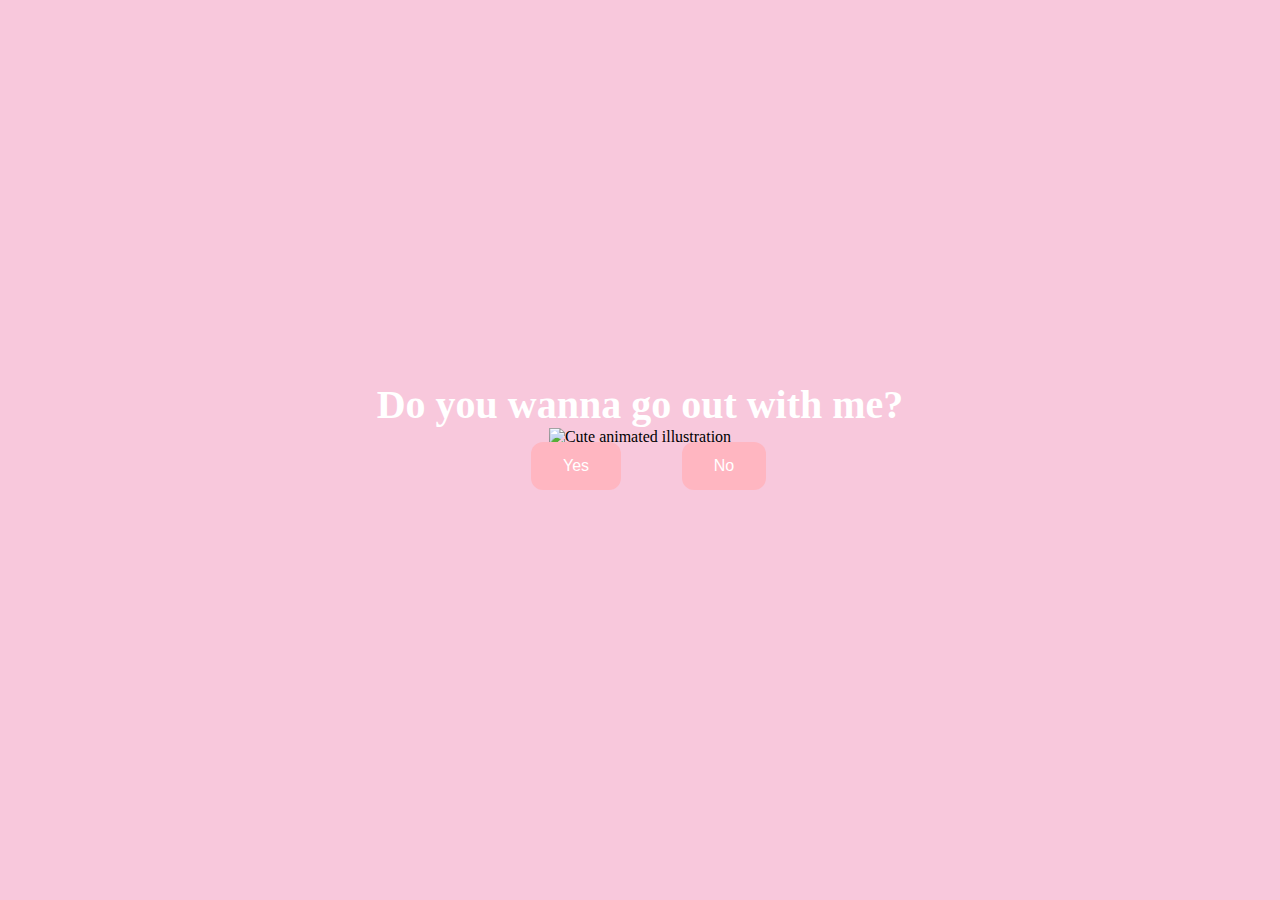
==== index.html @ d8d8bdd8 "Add files via upload" ====
<!DOCTYPE html>
<html lang="en">

<head>
    <link rel="stylesheet" href="./styles.css">

</head>

<body>
    <div class="container">
        <div>
            <h1 class="header_text">Do you wanna go out with me?</h1>
        </div>
        <div class="gif_container">
            <img src="https://media1.giphy.com/media/v1.Y2lkPTc5MGI3NjExcDdtZ2JiZDR0a3lvMWF4OG8yc3p6Ymdvd3g2d245amdveDhyYmx6eCZlcD12MV9pbnRlcm5hbF9naWZfYnlfaWQmY3Q9cw/cLS1cfxvGOPVpf9g3y/giphy.gif"
                alt="Cute animated illustration">
        </div>
        <div class="buttons">
            <button class="btn" id="yesButton" onclick="nextPage()">Yes</button>
            <button class="btn" id="noButton" onmouseover="moveButton()" onclick="moveButton()">No</button>
            <script>
                function nextPage() {
                    window.location.href = "yes.html";
                }

                function moveButton() {
                    var x = Math.random() * (window.innerWidth - document.getElementById('noButton').offsetWidth) - 85;
                    var y = Math.random() * (window.innerHeight - document.getElementById('noButton').offsetHeight) - 48;
                    document.getElementById('noButton').style.left = `${x}px`;
                    document.getElementById('noButton').style.top = `${y}px`;
                }
            </script>
        </div>
    </div>

</body>

</html>
---- styles.css ----
body {
    display: flex;
    justify-content: center;
    align-items: center;
    height: 90vh;
    background-color: #F8C8DC;
}

#noButton {
    position: absolute;
    margin-left: 150px;
    transition: 0.5s;
}

#yesButton {
    position: absolute;
    margin-right: 150px;
    transition: 0.5s;
}

.header_text {
    font-family: 'Nunito';
    font-size: 40px;
    font-weight: bold;
    color: white;
    text-align: center;
    margin-top: 20px;
    margin-bottom: 0px;
}

.buttons {
    display: flex;
    flex-direction: row;
    justify-content: center;
    align-items: center;
    margin-top: 20px;
    margin-left: 20px;
}

.btn {
    background-color: #FFB6C1;
    color: white;
    padding: 15px 32px;
    text-align: center;
    display: inline-block;
    font-size: 16px;
    margin: 4px 2px;
    cursor: pointer;
    border: none;
    border-radius: 12px;
    transition: background-color 0.3s ease;
}

.gif_container {
    display: flex;
    justify-content: center;
    align-items: center;
}

@media only screen and (max-width: 320px) and (max-height: 568px) {
    body {
        height: 100vh;
    }

    .header_text {
        font-size: 20px;
    }

    img {
        height: 60vh;
    }

    .btn {
        padding: 10px 18px;
        font-size: 12px;
    }
}

@media only screen and (max-width: 414px) and (max-height: 736px) {
    body {
        height: 90vh;
    }

    .header_text {
        font-size: 28px;
    }

    img {
        height: 60vh;
    }

    .btn {
        padding: 15px 25px;
        font-size: 14px;
    }
}
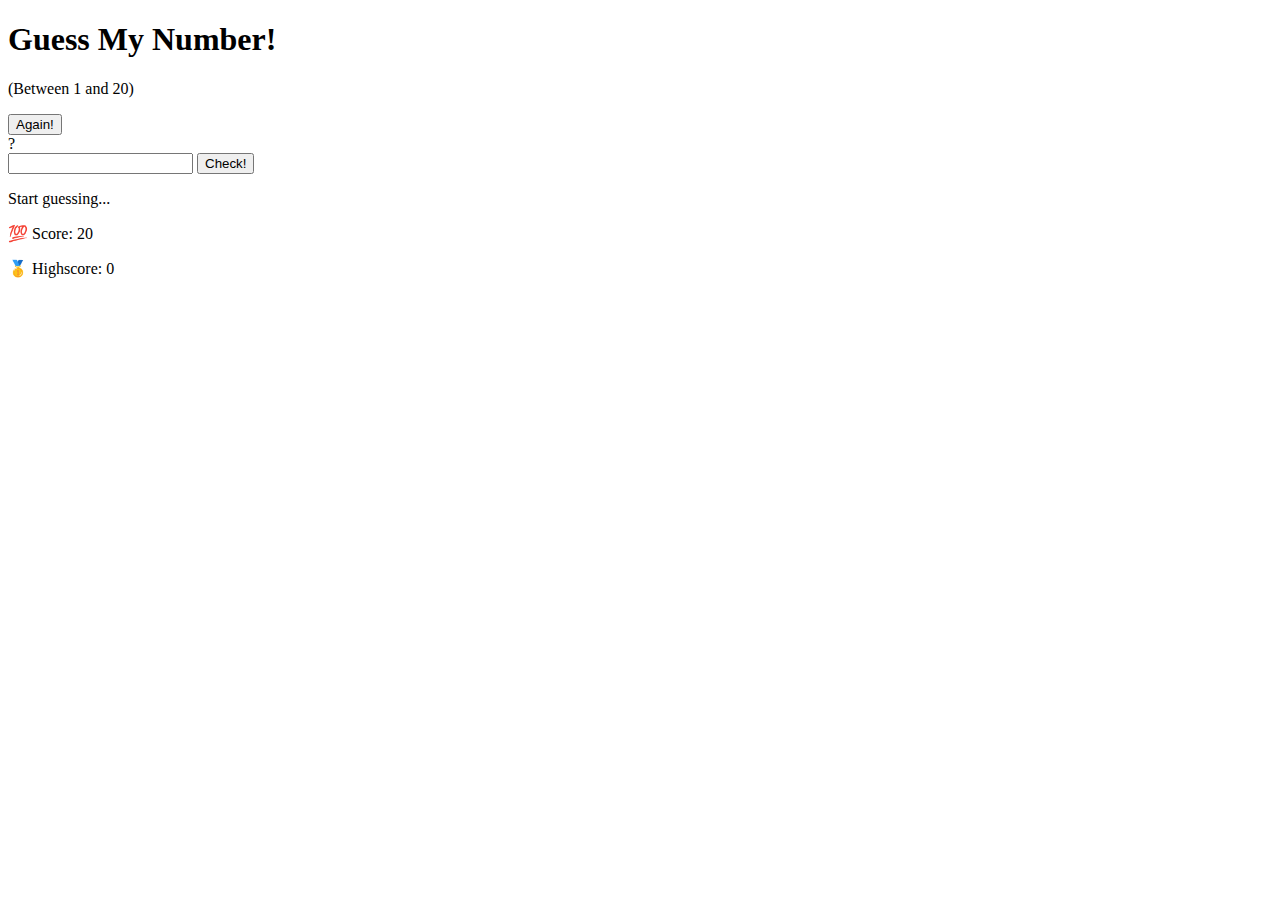
==== commit b97cf92d: "Add files via upload" ====
--- a/index.html
+++ b/index.html
@@ -1,38 +1,32 @@
 <!DOCTYPE html>
 <html lang="en">
-
-<head>
-    <link rel="stylesheet" href="./styles.css">
-
-</head>
-
-<body>
-    <div class="container">
-        <div>
-            <h1 class="header_text">Do you wanna go out with me?</h1>
-        </div>
-        <div class="gif_container">
-            <img src="https://media1.giphy.com/media/v1.Y2lkPTc5MGI3NjExcDdtZ2JiZDR0a3lvMWF4OG8yc3p6Ymdvd3g2d245amdveDhyYmx6eCZlcD12MV9pbnRlcm5hbF9naWZfYnlfaWQmY3Q9cw/cLS1cfxvGOPVpf9g3y/giphy.gif"
-                alt="Cute animated illustration">
-        </div>
-        <div class="buttons">
-            <button class="btn" id="yesButton" onclick="nextPage()">Yes</button>
-            <button class="btn" id="noButton" onmouseover="moveButton()" onclick="moveButton()">No</button>
-            <script>
-                function nextPage() {
-                    window.location.href = "yes.html";
-                }
-
-                function moveButton() {
-                    var x = Math.random() * (window.innerWidth - document.getElementById('noButton').offsetWidth) - 85;
-                    var y = Math.random() * (window.innerHeight - document.getElementById('noButton').offsetHeight) - 48;
-                    document.getElementById('noButton').style.left = `${x}px`;
-                    document.getElementById('noButton').style.top = `${y}px`;
-                }
-            </script>
-        </div>
-    </div>
-
-</body>
-
-</html>+  <head>
+    <meta charset="UTF-8" />
+    <meta name="viewport" content="width=device-width, initial-scale=1.0" />
+    <meta http-equiv="X-UA-Compatible" content="ie=edge" />
+    <link rel="stylesheet" href="style.css" />
+    <title>Guess My Number!</title>
+  </head>
+  <body>
+    <header>
+      <h1>Guess My Number!</h1>
+      <p class="between">(Between 1 and 20)</p>
+      <button class="btn again">Again!</button>
+      <div class="number">?</div>
+    </header>
+    <main>
+      <section class="left">
+        <input type="number" class="guess" />
+        <button class="btn check">Check!</button>
+      </section>
+      <section class="right">
+        <p class="message">Start guessing...</p>
+        <p class="label-score">💯 Score: <span class="score">20</span></p>
+        <p class="label-highscore">
+          🥇 Highscore: <span class="highscore">0</span>
+        </p>
+      </section>
+    </main>
+    <script src="script.js"></script>
+  </body>
+</html>
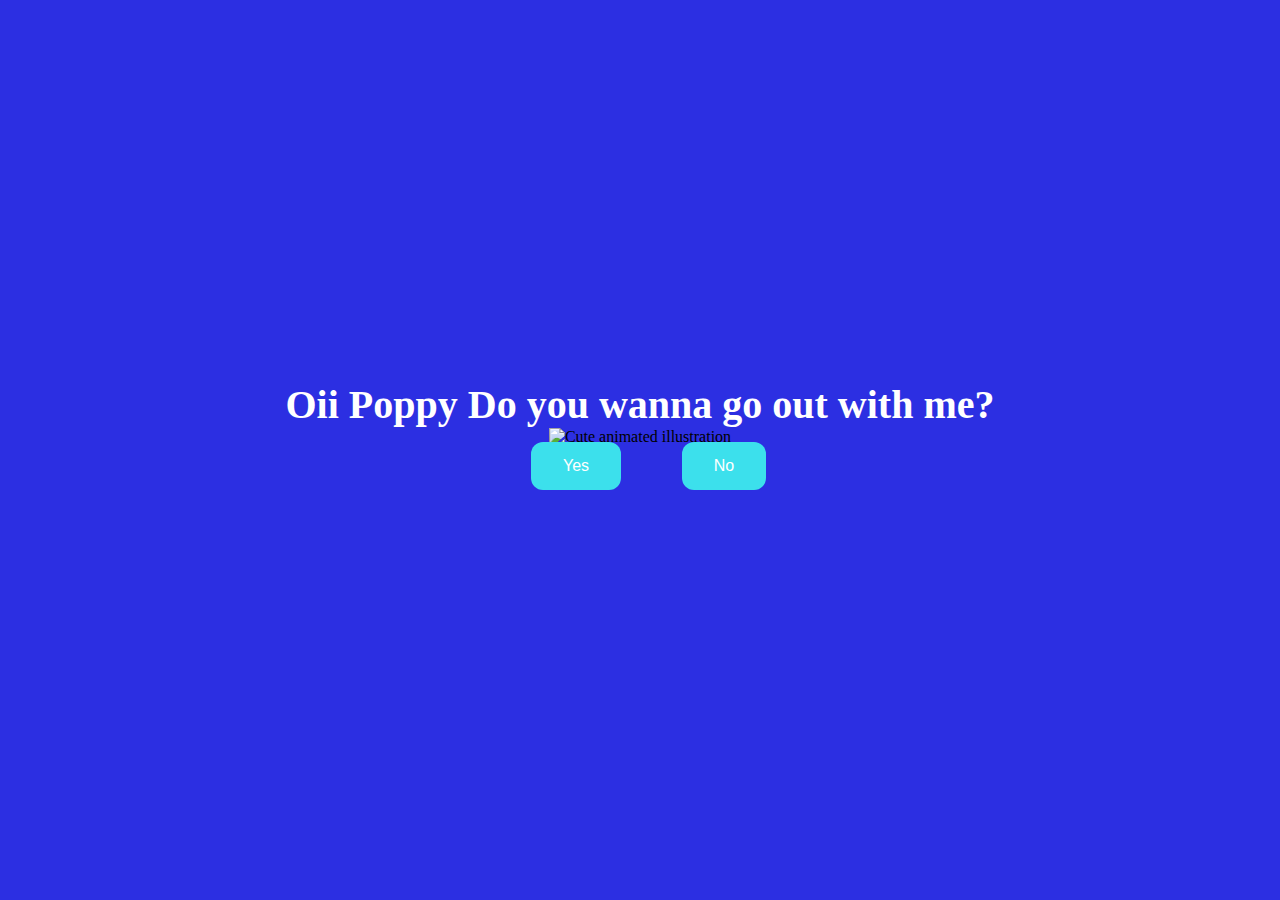
==== commit ae129717: "Add files via upload" ====
--- a/index.html
+++ b/index.html
@@ -1,32 +1,51 @@
 <!DOCTYPE html>
 <html lang="en">
   <head>
-    <meta charset="UTF-8" />
-    <meta name="viewport" content="width=device-width, initial-scale=1.0" />
-    <meta http-equiv="X-UA-Compatible" content="ie=edge" />
-    <link rel="stylesheet" href="style.css" />
-    <title>Guess My Number!</title>
+    <link rel="stylesheet" href="./styles.css" />
   </head>
+
   <body>
-    <header>
-      <h1>Guess My Number!</h1>
-      <p class="between">(Between 1 and 20)</p>
-      <button class="btn again">Again!</button>
-      <div class="number">?</div>
-    </header>
-    <main>
-      <section class="left">
-        <input type="number" class="guess" />
-        <button class="btn check">Check!</button>
-      </section>
-      <section class="right">
-        <p class="message">Start guessing...</p>
-        <p class="label-score">💯 Score: <span class="score">20</span></p>
-        <p class="label-highscore">
-          🥇 Highscore: <span class="highscore">0</span>
-        </p>
-      </section>
-    </main>
-    <script src="script.js"></script>
+    <div class="container">
+      <div>
+        <h1 class="header_text">Oii Poppy Do you wanna go out with me?</h1>
+      </div>
+      <div class="gif_container">
+        <img
+          src="https://media1.giphy.com/media/v1.Y2lkPTc5MGI3NjExcDdtZ2JiZDR0a3lvMWF4OG8yc3p6Ymdvd3g2d245amdveDhyYmx6eCZlcD12MV9pbnRlcm5hbF9naWZfYnlfaWQmY3Q9cw/cLS1cfxvGOPVpf9g3y/giphy.gif"
+          alt="Cute animated illustration"
+        />
+      </div>
+      <div class="buttons">
+        <button class="btn" id="yesButton" onclick="nextPage()">Yes</button>
+        <button
+          class="btn"
+          id="noButton"
+          onmouseover="moveButton()"
+          onclick="moveButton()"
+        >
+          No
+        </button>
+        <script>
+          function nextPage() {
+            window.location.href = "yes.html";
+          }
+
+          function moveButton() {
+            var x =
+              Math.random() *
+                (window.innerWidth -
+                  document.getElementById("noButton").offsetWidth) -
+              85;
+            var y =
+              Math.random() *
+                (window.innerHeight -
+                  document.getElementById("noButton").offsetHeight) -
+              48;
+            document.getElementById("noButton").style.left = `${x}px`;
+            document.getElementById("noButton").style.top = `${y}px`;
+          }
+        </script>
+      </div>
+    </div>
   </body>
 </html>
--- a/styles.css
+++ b/styles.css
@@ -0,0 +1,96 @@
+body {
+  display: flex;
+  justify-content: center;
+  align-items: center;
+  height: 90vh;
+  background-color: #2c2fe2;
+}
+
+#noButton {
+  position: absolute;
+  margin-left: 150px;
+  transition: 0.5s;
+}
+
+#yesButton {
+  position: absolute;
+  margin-right: 150px;
+  transition: 0.5s;
+}
+
+.header_text {
+  font-family: "Nunito";
+  font-size: 40px;
+  font-weight: bold;
+  color: white;
+  text-align: center;
+  margin-top: 20px;
+  margin-bottom: 0px;
+}
+
+.buttons {
+  display: flex;
+  flex-direction: row;
+  justify-content: center;
+  align-items: center;
+  margin-top: 20px;
+  margin-left: 20px;
+}
+
+.btn {
+  background-color: #3ce0ec;
+  color: white;
+  padding: 15px 32px;
+  text-align: center;
+  display: inline-block;
+  font-size: 16px;
+  margin: 4px 2px;
+  cursor: pointer;
+  border: none;
+  border-radius: 12px;
+  transition: background-color 0.3s ease;
+}
+
+.gif_container {
+  display: flex;
+  justify-content: center;
+  align-items: center;
+}
+
+@media only screen and (max-width: 320px) and (max-height: 568px) {
+  body {
+    height: 100vh;
+  }
+
+  .header_text {
+    font-size: 20px;
+  }
+
+  img {
+    height: 60vh;
+  }
+
+  .btn {
+    padding: 10px 18px;
+    font-size: 12px;
+  }
+}
+
+@media only screen and (max-width: 414px) and (max-height: 736px) {
+  body {
+    height: 90vh;
+  }
+
+  .header_text {
+    font-size: 28px;
+  }
+
+  img {
+    height: 60vh;
+  }
+
+  .btn {
+    padding: 15px 25px;
+    font-size: 14px;
+  }
+}
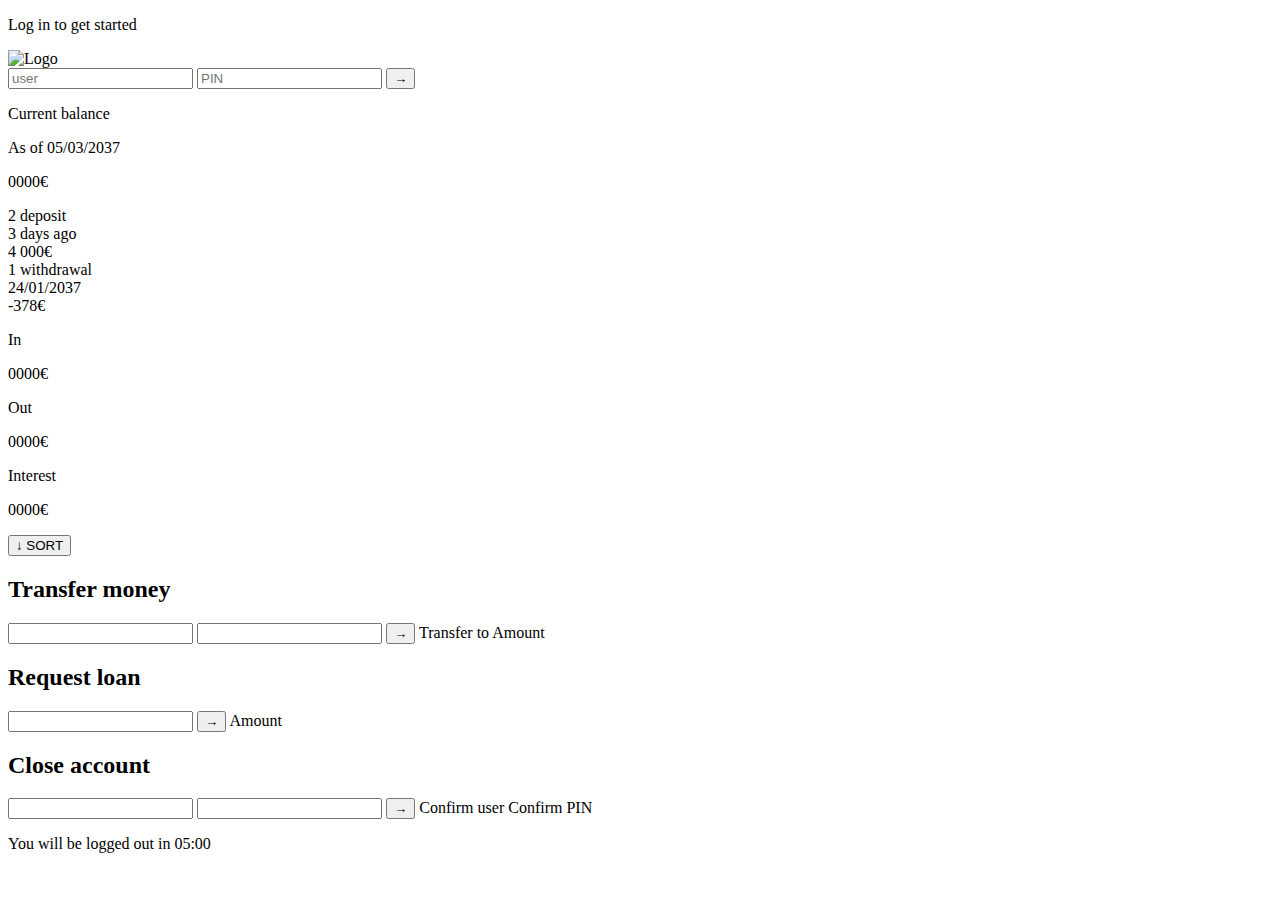
==== commit 5e0e573c: "Update index.html" ====
--- a/index.html
+++ b/index.html
@@ -1,51 +1,128 @@
 <!DOCTYPE html>
 <html lang="en">
   <head>
-    <link rel="stylesheet" href="./styles.css" />
+    <meta charset="UTF-8" />
+    <meta name="viewport" content="width=device-width, initial-scale=1.0" />
+    <meta http-equiv="X-UA-Compatible" content="ie=edge" />
+    <link rel="shortcut icon" type="image/png" href="/icon.png" />
+
+    <link
+      href="https://fonts.googleapis.com/css?family=Poppins:400,500,600&display=swap"
+      rel="stylesheet"
+    />
+
+    <link rel="stylesheet" href="style.css" />
+    <title>Online Banking application</title>
   </head>
+  <body>
+    <!-- TOP NAVIGATION -->
+    <nav>
+      <p class="welcome">Log in to get started</p>
+      <img src="logo.png" alt="Logo" class="logo" />
+      <form class="login">
+        <input
+          type="text"
+          placeholder="user"
+          class="login__input login__input--user"
+        />
+        <!-- In practice, use type="password" -->
+        <input
+          type="text"
+          placeholder="PIN"
+          maxlength="4"
+          class="login__input login__input--pin"
+        />
+        <button class="login__btn">&rarr;</button>
+      </form>
+    </nav>
 
-  <body>
-    <div class="container">
-      <div>
-        <h1 class="header_text">Oii Poppy Do you wanna go out with me?</h1>
+    <main class="app">
+      <!-- BALANCE -->
+      <div class="balance">
+        <div>
+          <p class="balance__label">Current balance</p>
+          <p class="balance__date">
+            As of <span class="date">05/03/2037</span>
+          </p>
+        </div>
+        <p class="balance__value">0000€</p>
       </div>
-      <div class="gif_container">
-        <img
-          src="https://media1.giphy.com/media/v1.Y2lkPTc5MGI3NjExcDdtZ2JiZDR0a3lvMWF4OG8yc3p6Ymdvd3g2d245amdveDhyYmx6eCZlcD12MV9pbnRlcm5hbF9naWZfYnlfaWQmY3Q9cw/cLS1cfxvGOPVpf9g3y/giphy.gif"
-          alt="Cute animated illustration"
-        />
+
+      <!-- MOVEMENTS -->
+      <div class="movements">
+        <div class="movements__row">
+          <div class="movements__type movements__type--deposit">2 deposit</div>
+          <div class="movements__date">3 days ago</div>
+          <div class="movements__value">4 000€</div>
+        </div>
+        <div class="movements__row">
+          <div class="movements__type movements__type--withdrawal">
+            1 withdrawal
+          </div>
+          <div class="movements__date">24/01/2037</div>
+          <div class="movements__value">-378€</div>
+        </div>
       </div>
-      <div class="buttons">
-        <button class="btn" id="yesButton" onclick="nextPage()">Yes</button>
-        <button
-          class="btn"
-          id="noButton"
-          onmouseover="moveButton()"
-          onclick="moveButton()"
-        >
-          No
-        </button>
-        <script>
-          function nextPage() {
-            window.location.href = "yes.html";
-          }
 
-          function moveButton() {
-            var x =
-              Math.random() *
-                (window.innerWidth -
-                  document.getElementById("noButton").offsetWidth) -
-              85;
-            var y =
-              Math.random() *
-                (window.innerHeight -
-                  document.getElementById("noButton").offsetHeight) -
-              48;
-            document.getElementById("noButton").style.left = `${x}px`;
-            document.getElementById("noButton").style.top = `${y}px`;
-          }
-        </script>
+      <!-- SUMMARY -->
+      <div class="summary">
+        <p class="summary__label">In</p>
+        <p class="summary__value summary__value--in">0000€</p>
+        <p class="summary__label">Out</p>
+        <p class="summary__value summary__value--out">0000€</p>
+        <p class="summary__label">Interest</p>
+        <p class="summary__value summary__value--interest">0000€</p>
+        <button class="btn--sort">&downarrow; SORT</button>
       </div>
-    </div>
+
+      <!-- OPERATION: TRANSFERS -->
+      <div class="operation operation--transfer">
+        <h2>Transfer money</h2>
+        <form class="form form--transfer">
+          <input type="text" class="form__input form__input--to" />
+          <input type="number" class="form__input form__input--amount" />
+          <button class="form__btn form__btn--transfer">&rarr;</button>
+          <label class="form__label">Transfer to</label>
+          <label class="form__label">Amount</label>
+        </form>
+      </div>
+
+      <!-- OPERATION: LOAN -->
+      <div class="operation operation--loan">
+        <h2>Request loan</h2>
+        <form class="form form--loan">
+          <input type="number" class="form__input form__input--loan-amount" />
+          <button class="form__btn form__btn--loan">&rarr;</button>
+          <label class="form__label form__label--loan">Amount</label>
+        </form>
+      </div>
+
+      <!-- OPERATION: CLOSE -->
+      <div class="operation operation--close">
+        <h2>Close account</h2>
+        <form class="form form--close">
+          <input type="text" class="form__input form__input--user" />
+          <input
+            type="password"
+            maxlength="6"
+            class="form__input form__input--pin"
+          />
+          <button class="form__btn form__btn--close">&rarr;</button>
+          <label class="form__label">Confirm user</label>
+          <label class="form__label">Confirm PIN</label>
+        </form>
+      </div>
+
+      <!-- LOGOUT TIMER -->
+      <p class="logout-timer">
+        You will be logged out in <span class="timer">05:00</span>
+      </p>
+    </main>
+
+    <!-- <footer>
+    Done as part of Udemy JavaScript course by Jonas Schmedtmann
+    </footer> -->
+
+    <script src="script.js"></script>
   </body>
 </html>
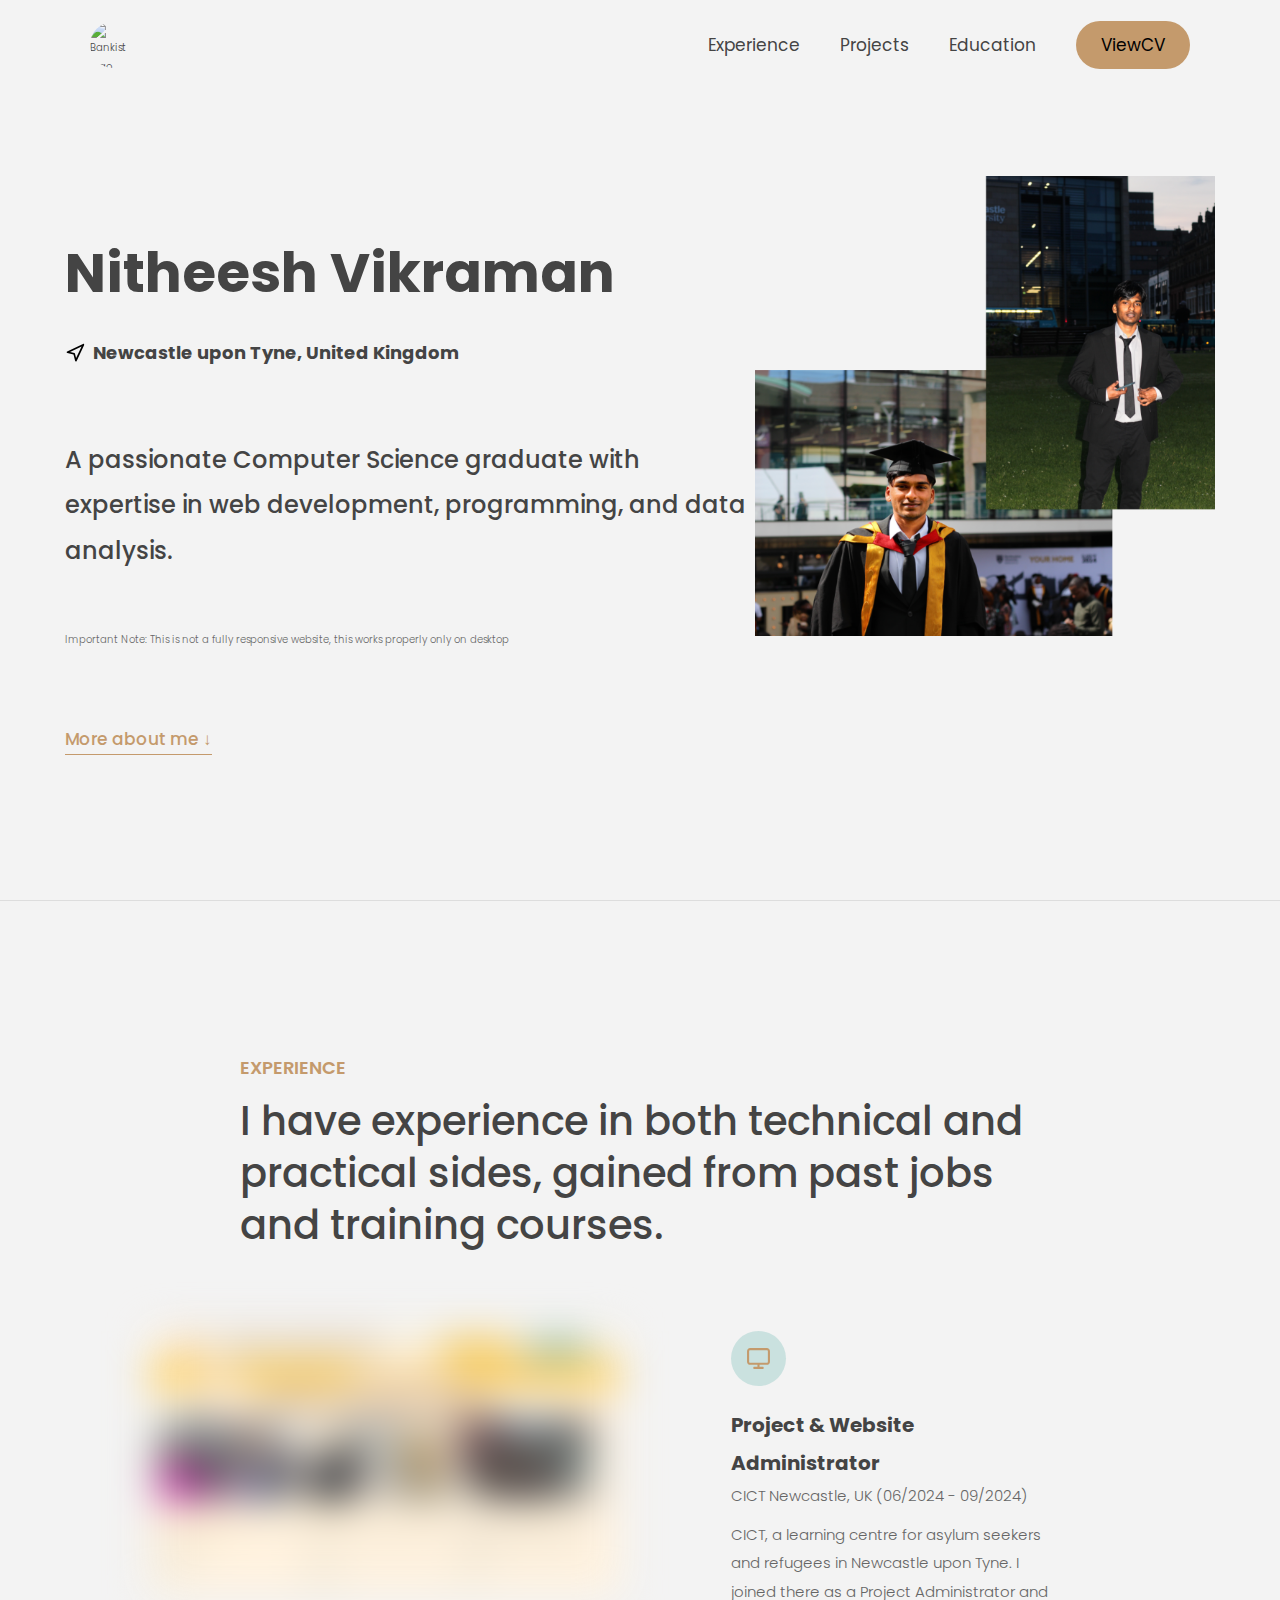
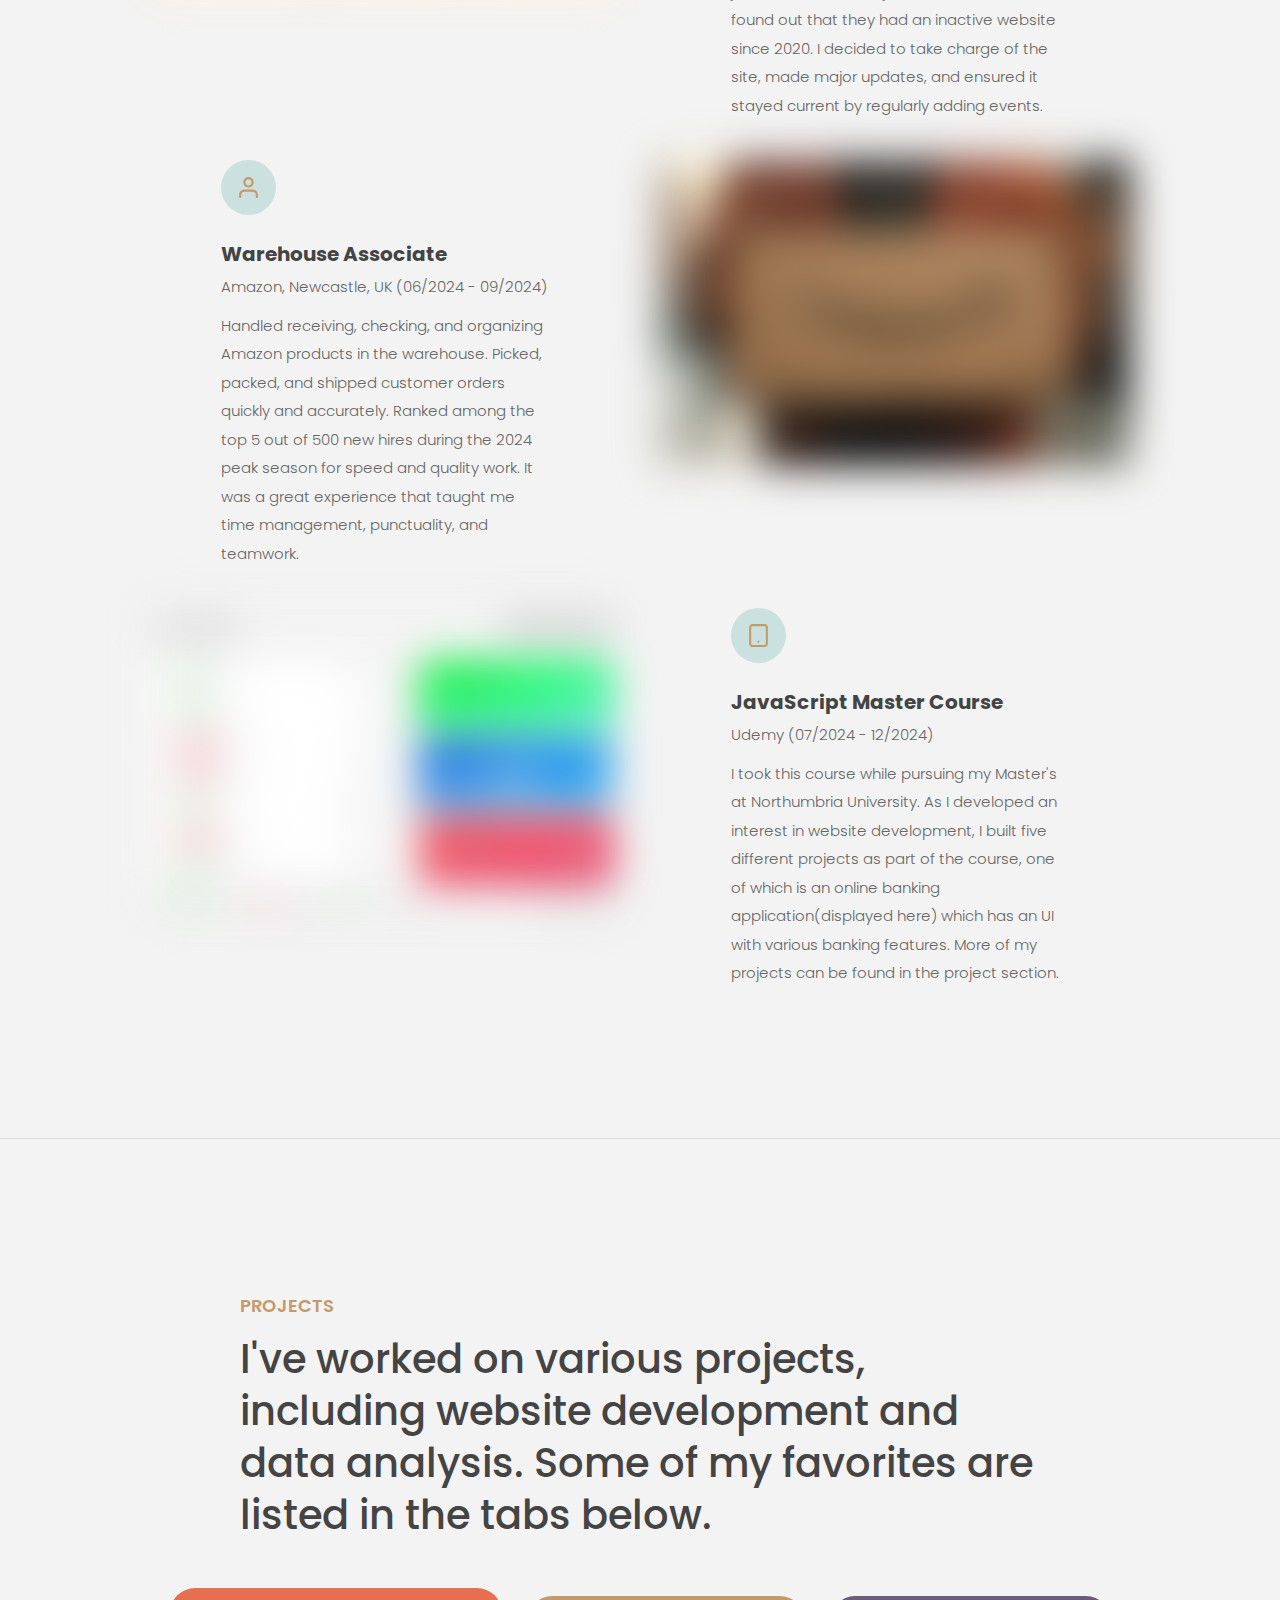
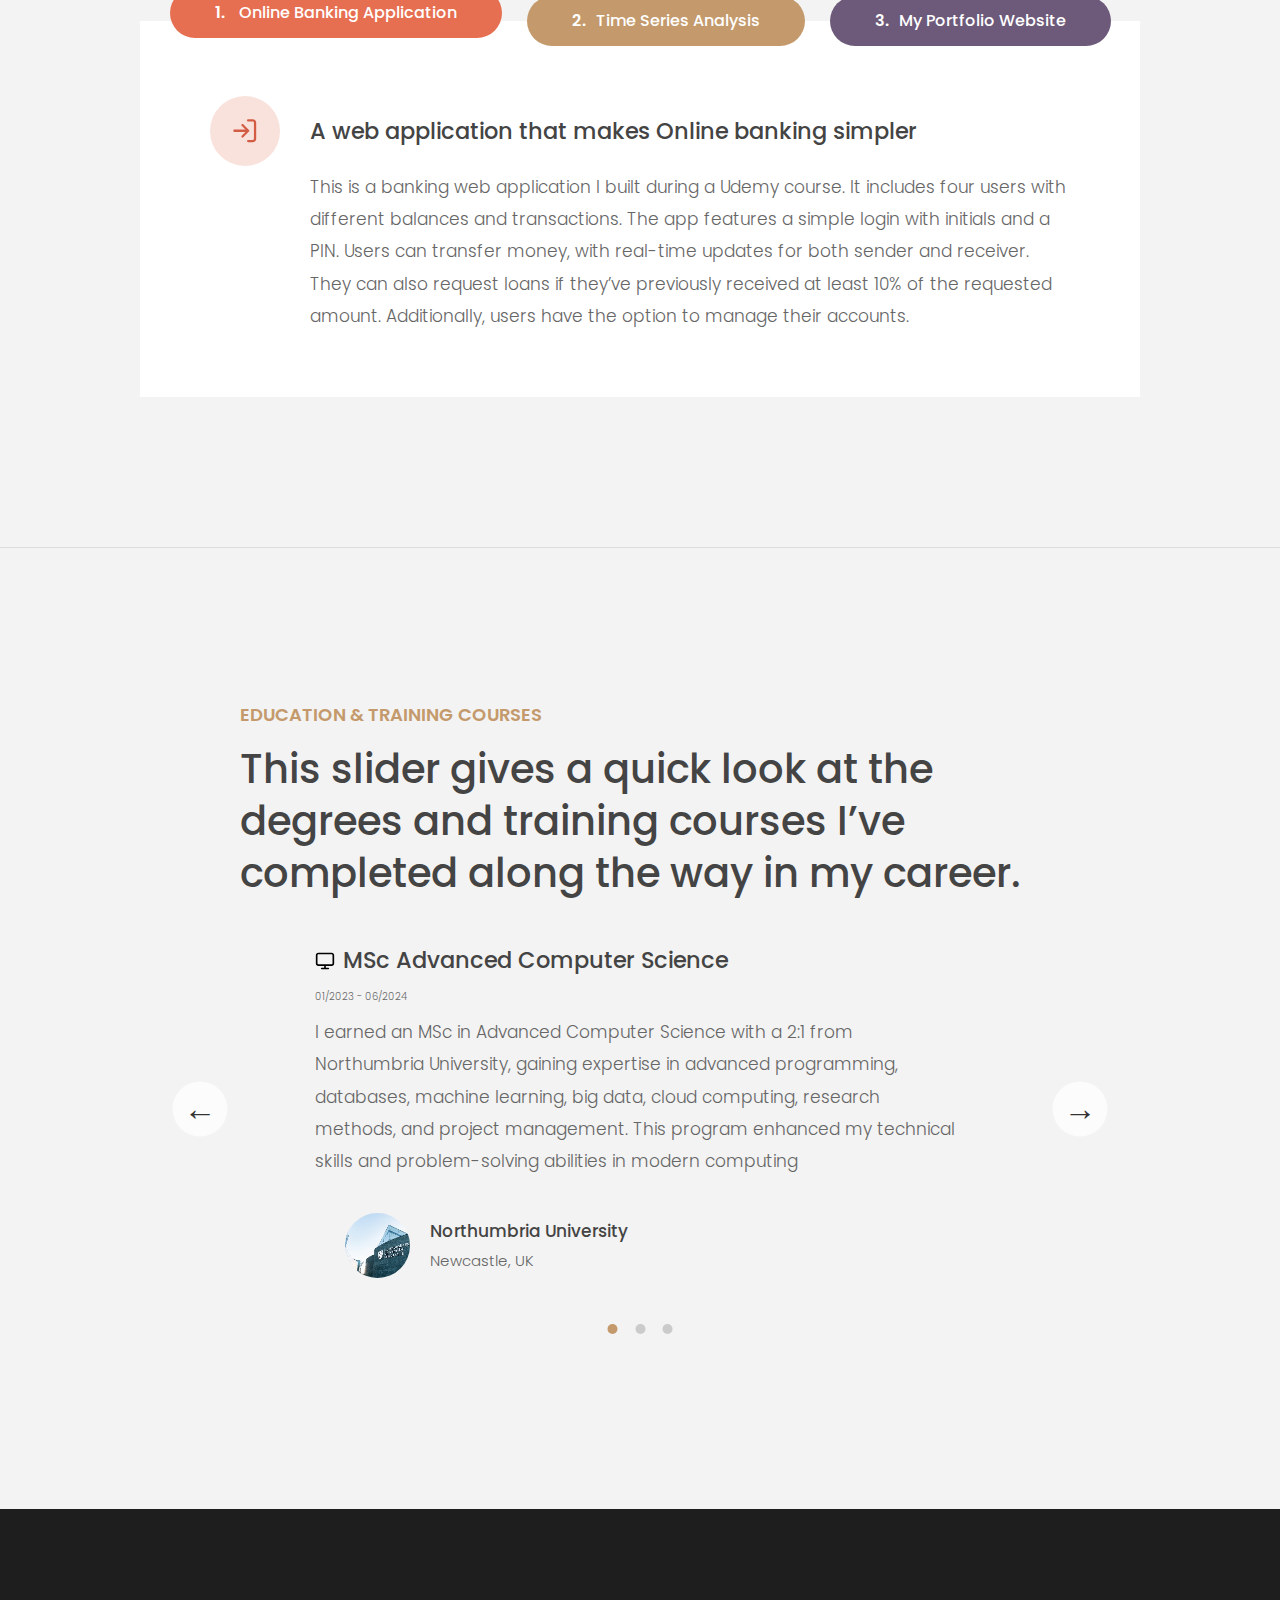
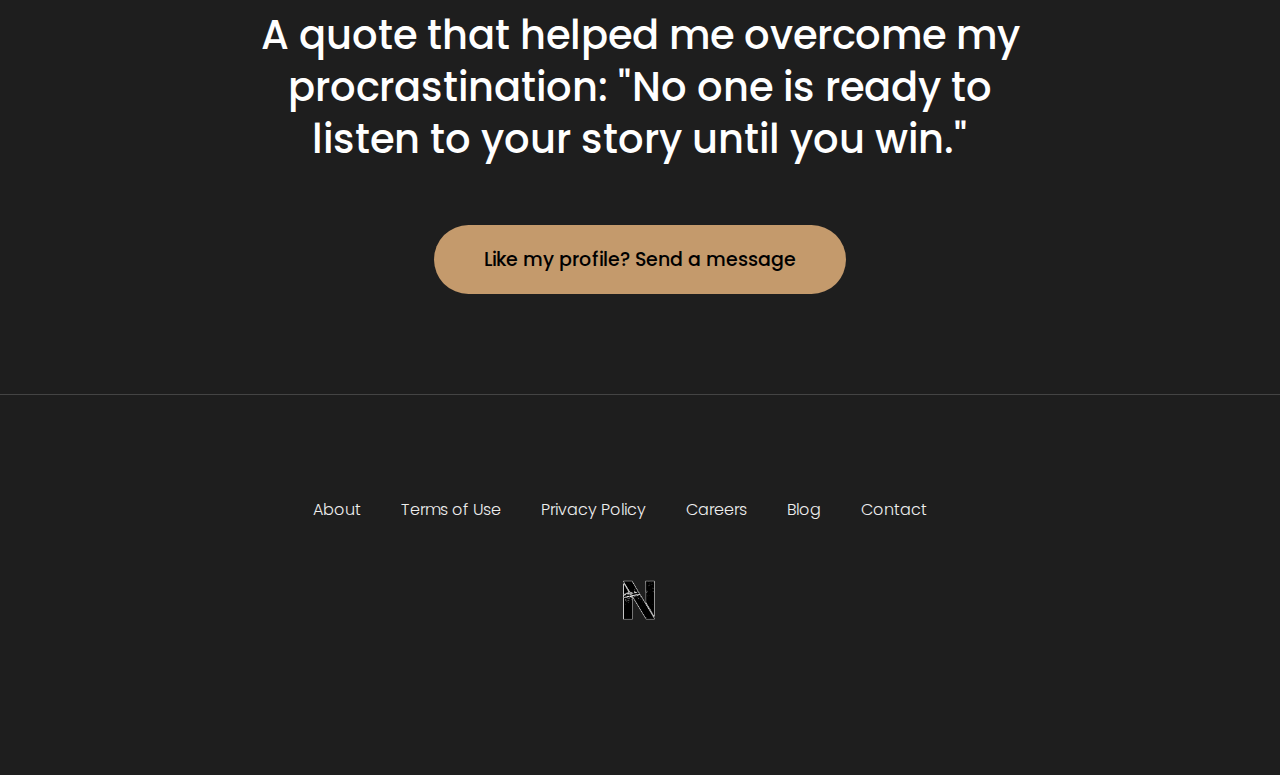
==== commit 7cfd04e1: "Add files via upload" ====
--- a/index.html
+++ b/index.html
@@ -4,124 +4,408 @@
     <meta charset="UTF-8" />
     <meta name="viewport" content="width=device-width, initial-scale=1.0" />
     <meta http-equiv="X-UA-Compatible" content="ie=edge" />
-    <link rel="shortcut icon" type="image/png" href="/icon.png" />
+    <link rel="shortcut icon" type="image/png" href="img/icon1.png" />
 
     <link
-      href="https://fonts.googleapis.com/css?family=Poppins:400,500,600&display=swap"
+      href="https://fonts.googleapis.com/css?family=Poppins:300,400,500,600&display=swap"
       rel="stylesheet"
     />
-
     <link rel="stylesheet" href="style.css" />
-    <title>Online Banking application</title>
+    <title>Nitheesh Vikraman</title>
   </head>
   <body>
-    <!-- TOP NAVIGATION -->
-    <nav>
-      <p class="welcome">Log in to get started</p>
-      <img src="logo.png" alt="Logo" class="logo" />
-      <form class="login">
+    <header class="header">
+      <nav class="nav">
+        <img
+          src="img/logo1.png"
+          alt="Bankist logo"
+          class="nav__logo"
+          id="logo"
+          designer="Nitheesh"
+          data-version-number="3.0"
+        />
+        <ul class="nav__links">
+          <li class="nav__item">
+            <a class="nav__link" href="#section--1">Experience</a>
+          </li>
+          <li class="nav__item">
+            <a class="nav__link" href="#section--2">Projects</a>
+          </li>
+          <li class="nav__item">
+            <a class="nav__link" href="#section--3">Education</a>
+          </li>
+          <li class="nav__item">
+            <a class="nav__link nav__link--btn" href="#">ViewCV</a>
+          </li>
+        </ul>
+      </nav>
+
+      <div class="header__title">
+        <!-- <h1 onclick="alert('HTML event')"> -->
+        <h1 class="Nitheesh">Nitheesh Vikraman</h1>
+        <h2 class="Nitheesh_h">
+          <svg>
+            <use xlink:href="img/icons.svg#icon-navigation"></use>
+          </svg>
+          Newcastle upon Tyne, United Kingdom
+        </h2>
+
+        <h4>
+          A passionate Computer Science graduate with expertise in web
+          development, programming, and data analysis.
+        </h4>
+        <p class="date">
+          Important Note: This is not a fully responsive website, this works
+          properly only on desktop
+        </p>
+        <button class="btn--text btn--scroll-to">
+          More about me &DownArrow;
+        </button>
+        <img
+          src="img/hero1.png"
+          class="header__img"
+          alt="Minimalist bank items"
+        />
+      </div>
+    </header>
+
+    <section class="section" id="section--1">
+      <div class="section__title">
+        <h2 class="section__description">Experience</h2>
+        <h3 class="section__header">
+          I have experience in both technical and practical sides, gained from
+          past jobs and training courses.
+        </h3>
+      </div>
+
+      <div class="features">
+        <img
+          src="img/cict-lazy.jpg"
+          data-src="img/cict.jpg"
+          alt="Computer"
+          class="features__img lazy-img"
+        />
+        <div class="features__feature">
+          <div class="features__icon">
+            <svg>
+              <use xlink:href="img/icons.svg#icon-monitor"></use>
+            </svg>
+          </div>
+          <h5 class="features__header">Project & Website Administrator</h5>
+          <p class="date">CICT Newcastle, UK (06/2024 - 09/2024)</p>
+          <p>
+            CICT, a learning centre for asylum seekers and refugees in Newcastle
+            upon Tyne. I joined there as a Project Administrator and found out
+            that they had an inactive website since 2020. I decided to take
+            charge of the site, made major updates, and ensured it stayed
+            current by regularly adding events.
+          </p>
+        </div>
+
+        <div class="features__feature">
+          <div class="features__icon">
+            <svg>
+              <use xlink:href="img/icons.svg#icon-user"></use>
+            </svg>
+          </div>
+          <h5 class="features__header">Warehouse Associate</h5>
+          <p class="date">Amazon, Newcastle, UK (06/2024 - 09/2024)</p>
+          <p>
+            Handled receiving, checking, and organizing Amazon products in the
+            warehouse. Picked, packed, and shipped customer orders quickly and
+            accurately. Ranked among the top 5 out of 500 new hires during the
+            2024 peak season for speed and quality work. It was a great
+            experience that taught me time management, punctuality, and
+            teamwork.
+          </p>
+        </div>
+        <img
+          src="img/grow-lazy1.jpg"
+          data-src="img/grow1.jpg"
+          alt="Plant"
+          class="features__img lazy-img"
+        />
+
+        <img
+          src="img/digital-lazy1.jpg"
+          data-src="img/digital1.jpg"
+          alt="Credit card"
+          class="features__img lazy-img"
+        />
+        <div class="features__feature">
+          <div class="features__icon">
+            <svg>
+              <use xlink:href="img/icons.svg#icon-tablet"></use>
+            </svg>
+          </div>
+          <h5 class="features__header">JavaScript Master Course</h5>
+          <p class="date">Udemy (07/2024 - 12/2024)</p>
+          <p>
+            I took this course while pursuing my Master's at Northumbria
+            University. As I developed an interest in website development, I
+            built five different projects as part of the course, one of which is
+            an online banking application(displayed here) which has an UI with
+            various banking features. More of my projects can be found in the
+            project section.
+          </p>
+        </div>
+      </div>
+    </section>
+
+    <section class="section" id="section--2">
+      <div class="section__title">
+        <h2 class="section__description">Projects</h2>
+        <h3 class="section__header">
+          I've worked on various projects, including website development and
+          data analysis. Some of my favorites are listed in the tabs below.
+        </h3>
+      </div>
+
+      <div class="operations">
+        <div class="operations__tab-container">
+          <button
+            class="btn operations__tab operations__tab--1 operations__tab--active"
+            data-tab="1"
+            style="color: white"
+          >
+            <span>1.</span> Online Banking Application
+          </button>
+          <button
+            class="btn operations__tab operations__tab--2"
+            data-tab="2"
+            style="color: white"
+          >
+            <span>2.</span>Time Series Analysis
+          </button>
+          <button
+            class="btn operations__tab operations__tab--3"
+            data-tab="3"
+            style="color: white"
+          >
+            <span>3.</span>My Portfolio Website
+          </button>
+        </div>
+        <div
+          class="operations__content operations__content--1 operations__content--active"
+        >
+          <div class="operations__icon operations__icon--1">
+            <svg>
+              <use xlink:href="img/icons.svg#icon-log-in"></use>
+            </svg>
+          </div>
+          <h5 class="operations__header">
+            A web application that makes Online banking simpler
+          </h5>
+          <p>
+            This is a banking web application I built during a Udemy course. It
+            includes four users with different balances and transactions. The
+            app features a simple login with initials and a PIN. Users can
+            transfer money, with real-time updates for both sender and receiver.
+            They can also request loans if they’ve previously received at least
+            10% of the requested amount. Additionally, users have the option to
+            manage their accounts.
+          </p>
+        </div>
+
+        <div class="operations__content operations__content--2">
+          <div class="operations__icon operations__icon--2">
+            <svg>
+              <use xlink:href="img/icons.svg#icon-bar-chart"></use>
+            </svg>
+          </div>
+          <h5 class="operations__header">
+            UK Crime Data Analysis: Trends & Insights
+          </h5>
+          <p>
+            This project explores crime trends across the UK using big data
+            processing with PySpark and time series analysis. It examines crime
+            categories, tracks yearly fluctuations, and analyzes the impact of
+            events like the COVID-19 lockdown on crime rates. The analysis
+            provides data-driven insights through visualization and statistical
+            decomposition.
+          </p>
+        </div>
+        <div class="operations__content operations__content--3">
+          <div class="operations__icon operations__icon--3">
+            <svg>
+              <use xlink:href="img/icons.svg#icon-chrome"></use>
+            </svg>
+          </div>
+          <h5 class="operations__header">Personal Portfolio Website</h5>
+          <p>
+            A fully responsive portfolio website built to showcase my projects,
+            skills, and experience. It features a clean UI, smooth navigation,
+            and structured sections for my work, education, and contact
+            information. This website is continuously updated to reflect my
+            latest work and achievements.
+          </p>
+        </div>
+      </div>
+    </section>
+
+    <section class="section" id="section--3">
+      <div class="section__title section__title--testimonials">
+        <h2 class="section__description">Education & Training Courses</h2>
+        <h3 class="section__header">
+          This slider gives a quick look at the degrees and training courses
+          I’ve completed along the way in my career.
+        </h3>
+      </div>
+
+      <div class="slider">
+        <div class="slide slide--1">
+          <div class="testimonial">
+            <h5 class="testimonial__header">
+              <svg>
+                <use xlink:href="img/icons.svg#icon-monitor"></use></svg
+              >MSc Advanced Computer Science
+            </h5>
+            <p class="date">01/2023 - 06/2024</p>
+            <blockquote class="testimonial__text">
+              I earned an MSc in Advanced Computer Science with a 2:1 from
+              Northumbria University, gaining expertise in advanced programming,
+              databases, machine learning, big data, cloud computing, research
+              methods, and project management. This program enhanced my
+              technical skills and problem-solving abilities in modern computing
+            </blockquote>
+            <address class="testimonial__author">
+              <img src="img/user-11.jpg" alt="" class="testimonial__photo" />
+              <h6 class="testimonial__name">Northumbria University</h6>
+              <p class="testimonial__location">Newcastle, UK</p>
+            </address>
+          </div>
+        </div>
+
+        <div class="slide slide--2">
+          <div class="testimonial">
+            <h5 class="testimonial__header">
+              <svg>
+                <use xlink:href="img/icons.svg#icon-cpu"></use>
+              </svg>
+              BE Computer Science
+            </h5>
+            <p class="date">09/2018 - 07/2022</p>
+            <blockquote class="testimonial__text">
+              I completed a BE in Computer Science with 79%, gaining a strong
+              foundation in data structures, algorithms, operating systems, and
+              mathematics. This program honed my analytical and problem-solving
+              skills in software development and computing
+            </blockquote>
+            <address class="testimonial__author">
+              <img src="img/user-22.jpg" alt="" class="testimonial__photo" />
+              <h6 class="testimonial__name">
+                University College of Engineering, Panruti
+              </h6>
+              <p class="testimonial__location">Tamilnadu, India</p>
+            </address>
+          </div>
+        </div>
+
+        <div class="slide slide--3">
+          <div class="testimonial">
+            <h5 class="testimonial__header">
+              <svg>
+                <use xlink:href="img/icons.svg#icon-database"></use>
+              </svg>
+              Python with Django and Database
+            </h5>
+            <p class="date">10/2022 - 01/2023</p>
+            <blockquote class="testimonial__text">
+              After completing my undergraduate degree, I pursued an 80-hour
+              certified training course in Python with Django and MongoDB. This
+              program enhanced my understanding of web development, backend
+              frameworks, and database management, allowing me to build dynamic
+              and scalable applications.
+            </blockquote>
+            <address class="testimonial__author">
+              <img src="img/user-33.jpg" alt="" class="testimonial__photo" />
+              <h6 class="testimonial__name">Networkz systems, Marthandam</h6>
+              <p class="testimonial__location">Tamilnadu, India</p>
+            </address>
+          </div>
+        </div>
+
+        <button class="slider__btn slider__btn--left">&larr;</button>
+        <button class="slider__btn slider__btn--right">&rarr;</button>
+        <div class="dots"></div>
+      </div>
+    </section>
+
+    <section class="section section--sign-up">
+      <div class="section__title">
+        <h3 class="section__header">
+          A quote that helped me overcome my procrastination: "No one is ready
+          to listen to your story until you win."
+        </h3>
+      </div>
+      <button class="btn btn--show-modal">
+        Like my profile? Send a message
+      </button>
+    </section>
+
+    <footer class="footer">
+      <ul class="footer__nav">
+        <li class="footer__item">
+          <a class="footer__link" href="#">About</a>
+        </li>
+        <li class="footer__item">
+          <a class="footer__link" href="#">Terms of Use</a>
+        </li>
+        <li class="footer__item">
+          <a class="footer__link" href="#">Privacy Policy</a>
+        </li>
+        <li class="footer__item">
+          <a class="footer__link" href="#">Careers</a>
+        </li>
+        <li class="footer__item">
+          <a class="footer__link" href="#">Blog</a>
+        </li>
+        <li class="footer__item">
+          <a class="footer__link btn--show-modal" href="">Contact</a>
+        </li>
+      </ul>
+      <img src="img/icon1.png" alt="Logo" class="footer__logo" />
+    </footer>
+
+    <div class="modal hidden">
+      <button class="btn--close-modal">&times;</button>
+      <h2 class="modal__header">Email Nitheesh Viraman & get in touch</h2>
+      <form
+        class="modal__form"
+        action="https://formspree.io/f/xzzdnlye"
+        method="POST"
+      >
+        <label for="email">Your Email</label>
+        <input
+          type="email"
+          id="email"
+          name="email"
+          placeholder="Enter your email"
+          required
+        />
+
+        <label for="subject">Subject</label>
         <input
           type="text"
-          placeholder="user"
-          class="login__input login__input--user"
-        />
-        <!-- In practice, use type="password" -->
-        <input
-          type="text"
-          placeholder="PIN"
-          maxlength="4"
-          class="login__input login__input--pin"
-        />
-        <button class="login__btn">&rarr;</button>
+          id="subject"
+          name="subject"
+          placeholder="Enter subject"
+          required
+        />
+
+        <label for="message">Your Message</label>
+        <textarea
+          id="message"
+          name="message"
+          rows="10"
+          placeholder="Write your message here..."
+          required
+        ></textarea>
+
+        <button class="btn" type="submit">Send Message &rarr;</button>
       </form>
-    </nav>
-
-    <main class="app">
-      <!-- BALANCE -->
-      <div class="balance">
-        <div>
-          <p class="balance__label">Current balance</p>
-          <p class="balance__date">
-            As of <span class="date">05/03/2037</span>
-          </p>
-        </div>
-        <p class="balance__value">0000€</p>
-      </div>
-
-      <!-- MOVEMENTS -->
-      <div class="movements">
-        <div class="movements__row">
-          <div class="movements__type movements__type--deposit">2 deposit</div>
-          <div class="movements__date">3 days ago</div>
-          <div class="movements__value">4 000€</div>
-        </div>
-        <div class="movements__row">
-          <div class="movements__type movements__type--withdrawal">
-            1 withdrawal
-          </div>
-          <div class="movements__date">24/01/2037</div>
-          <div class="movements__value">-378€</div>
-        </div>
-      </div>
-
-      <!-- SUMMARY -->
-      <div class="summary">
-        <p class="summary__label">In</p>
-        <p class="summary__value summary__value--in">0000€</p>
-        <p class="summary__label">Out</p>
-        <p class="summary__value summary__value--out">0000€</p>
-        <p class="summary__label">Interest</p>
-        <p class="summary__value summary__value--interest">0000€</p>
-        <button class="btn--sort">&downarrow; SORT</button>
-      </div>
-
-      <!-- OPERATION: TRANSFERS -->
-      <div class="operation operation--transfer">
-        <h2>Transfer money</h2>
-        <form class="form form--transfer">
-          <input type="text" class="form__input form__input--to" />
-          <input type="number" class="form__input form__input--amount" />
-          <button class="form__btn form__btn--transfer">&rarr;</button>
-          <label class="form__label">Transfer to</label>
-          <label class="form__label">Amount</label>
-        </form>
-      </div>
-
-      <!-- OPERATION: LOAN -->
-      <div class="operation operation--loan">
-        <h2>Request loan</h2>
-        <form class="form form--loan">
-          <input type="number" class="form__input form__input--loan-amount" />
-          <button class="form__btn form__btn--loan">&rarr;</button>
-          <label class="form__label form__label--loan">Amount</label>
-        </form>
-      </div>
-
-      <!-- OPERATION: CLOSE -->
-      <div class="operation operation--close">
-        <h2>Close account</h2>
-        <form class="form form--close">
-          <input type="text" class="form__input form__input--user" />
-          <input
-            type="password"
-            maxlength="6"
-            class="form__input form__input--pin"
-          />
-          <button class="form__btn form__btn--close">&rarr;</button>
-          <label class="form__label">Confirm user</label>
-          <label class="form__label">Confirm PIN</label>
-        </form>
-      </div>
-
-      <!-- LOGOUT TIMER -->
-      <p class="logout-timer">
-        You will be logged out in <span class="timer">05:00</span>
-      </p>
-    </main>
-
-    <!-- <footer>
-    Done as part of Udemy JavaScript course by Jonas Schmedtmann
-    </footer> -->
+    </div>
+    <div class="overlay hidden"></div>
 
     <script src="script.js"></script>
   </body>
--- a/style.css
+++ b/style.css
@@ -0,0 +1,703 @@
+/* The page is NOT responsive. You can implement responsiveness yourself if you wanna have some fun 😃 */
+
+:root {
+  --color-primary: #c49a6c;
+  --color-secondary: #e76f51;
+  --color-tertiary: #6d597a;
+
+  --color-primary-darker: #c77927;
+  --color-secondary-darker: #d35c44;
+  --color-tertiary-darker: #5a4764;
+
+  --color-primary-opacity: rgba(42, 157, 143, 0.2);
+  --color-secondary-opacity: rgba(231, 111, 81, 0.2);
+  --color-tertiary-opacity: rgba(109, 89, 122, 0.2);
+
+  --gradient-primary: linear-gradient(to top left, #2a9d8f, #1e6f65);
+  --gradient-secondary: linear-gradient(to top left, #e76f51, #d35c44);
+}
+
+* {
+  margin: 0;
+  padding: 0;
+  box-sizing: inherit;
+}
+
+html {
+  font-size: 62.5%;
+  box-sizing: border-box;
+}
+
+body {
+  font-family: 'Poppins', sans-serif;
+  font-weight: 300;
+  color: #444;
+  line-height: 1.9;
+  background-color: #f3f3f3;
+}
+
+/* GENERAL ELEMENTS */
+.section {
+  padding: 15rem 3rem;
+  border-top: 1px solid #ddd;
+
+  transition: transform 1s, opacity 1s;
+}
+
+.section--hidden {
+  opacity: 0;
+  transform: translateY(8rem);
+}
+
+.section__title {
+  max-width: 80rem;
+  margin: 0 auto 8rem auto;
+}
+
+.section__description {
+  font-size: 1.8rem;
+  font-weight: 600;
+  text-transform: uppercase;
+  color: var(--color-primary);
+  margin-bottom: 1rem;
+}
+
+.section__header {
+  font-size: 4rem;
+  line-height: 1.3;
+  font-weight: 500;
+}
+
+.btn {
+  display: inline-block;
+  background-color: var(--color-primary);
+  font-size: 1.6rem;
+  font-family: inherit;
+  font-weight: 500;
+  border: none;
+  padding: 1.25rem 4.5rem;
+  border-radius: 10rem;
+  cursor: pointer;
+  transition: all 0.3s;
+}
+
+.btn:hover {
+  background-color: var(--color-primary-darker);
+}
+
+.btn--text {
+  display: inline-block;
+  background: none;
+  font-size: 1.7rem;
+  font-family: inherit;
+  font-weight: 500;
+  color: var(--color-primary);
+  border: none;
+  border-bottom: 1px solid currentColor;
+  padding-bottom: 2px;
+  cursor: pointer;
+  transition: all 0.3s;
+}
+
+p {
+  color: #666;
+}
+
+/* This is BAD for accessibility! Don't do in the real world! */
+button:focus {
+  outline: none;
+}
+
+img {
+  transition: filter 0.5s;
+}
+
+.lazy-img {
+  filter: blur(20px);
+}
+
+/* NAVIGATION */
+.nav {
+  display: flex;
+  justify-content: space-between;
+  align-items: center;
+  height: 9rem;
+  width: 100%;
+  padding: 0 6rem;
+  z-index: 100;
+}
+
+/* nav and stickly class at the same time */
+.nav.sticky {
+  position: fixed;
+  background-color: rgba(255, 255, 255, 0.95);
+}
+
+.nav__logo {
+  height: 4.6rem;
+  width: 4.6rem;
+  border-radius: 50%;
+  transition: all 0.3s;
+}
+
+.nav__logo:hover {
+  transform: scale(1.8);
+}
+
+.nav__links {
+  display: flex;
+  align-items: center;
+  list-style: none;
+}
+
+.nav__item {
+  margin-left: 4rem;
+}
+
+.nav__link:link,
+.nav__link:visited {
+  font-size: 1.7rem;
+  font-weight: 400;
+  color: inherit;
+  text-decoration: none;
+  display: block;
+  transition: all 0.3s;
+}
+
+.nav__link--btn:link,
+.nav__link--btn:visited {
+  padding: 0.8rem 2.5rem;
+  border-radius: 3rem;
+  background-color: var(--color-primary);
+  color: #000000;
+}
+
+.nav__link--btn:hover,
+.nav__link--btn:active {
+  color: inherit;
+  background-color: var(--color-primary-darker);
+  color: #333;
+}
+
+/* HEADER */
+.header {
+  padding: 0 3rem;
+  height: 100vh;
+  display: flex;
+  flex-direction: column;
+  align-items: center;
+}
+
+.header__title {
+  flex: 1;
+
+  max-width: 115rem;
+  display: grid;
+  grid-template-columns: 3fr 2fr;
+  row-gap: 3rem;
+  align-content: center;
+  justify-content: center;
+
+  align-items: start;
+  justify-items: start;
+}
+
+h1 {
+  font-size: 5.5rem;
+  line-height: 1.35;
+}
+
+.Nitheesh {
+  font-size: 5.5rem;
+  line-height: 1.35;
+  margin-bottom: -4rem;
+}
+
+.Nitheesh_h {
+  font-size: 1.8rem;
+  display: flex;
+  align-items: center; /* Align icon and text */
+  gap: 8px; /* Space between icon and text */
+  margin-top: 0;
+}
+
+.Nitheesh_h svg {
+  width: 20px; /* Adjust icon size */
+  height: 20px;
+}
+.date {
+  margin-top: -1rem;
+  margin-bottom: 1rem;
+}
+h4 {
+  font-size: 2.4rem;
+  font-weight: 500;
+}
+
+.header__img {
+  width: 100%;
+  grid-column: 2 / 3;
+  grid-row: 1 / span 4;
+  transform: translateY(-6rem);
+}
+
+.highlight {
+  position: relative;
+}
+
+.highlight::after {
+  display: block;
+  content: '';
+  position: absolute;
+  bottom: 0;
+  left: 0;
+  height: 100%;
+  width: 100%;
+  z-index: -1;
+  opacity: 0.7;
+  transform: scale(1.07, 1.05) skewX(-15deg);
+  background-image: var(--gradient-primary);
+}
+
+/* FEATURES */
+.features {
+  display: grid;
+  grid-template-columns: 1fr 1fr;
+  gap: 4rem;
+  margin: 0 12rem;
+}
+
+.features__img {
+  width: 100%;
+}
+
+.features__feature {
+  align-self: center;
+  justify-self: center;
+  width: 70%;
+  font-size: 1.5rem;
+}
+
+.features__icon {
+  display: flex;
+  align-items: center;
+  justify-content: center;
+  background-color: var(--color-primary-opacity);
+  height: 5.5rem;
+  width: 5.5rem;
+  border-radius: 50%;
+  margin-bottom: 2rem;
+}
+
+.features__icon svg {
+  height: 2.5rem;
+  width: 2.5rem;
+  fill: var(--color-primary);
+}
+
+.features__header {
+  font-size: 2rem;
+  margin-bottom: 1rem;
+}
+
+/* OPERATIONS */
+.operations {
+  max-width: 100rem;
+  margin: 12rem auto 0 auto;
+  margin-top: 1rem;
+
+  background-color: #fff;
+}
+
+.operations__tab-container {
+  display: flex;
+  justify-content: center;
+}
+
+.operations__tab {
+  margin-right: 2.5rem;
+  transform: translateY(-50%);
+}
+
+.operations__tab span {
+  margin-right: 1rem;
+  font-weight: 600;
+  display: inline-block;
+}
+
+.operations__tab--1 {
+  background-color: var(--color-secondary);
+}
+
+.operations__tab--1:hover {
+  background-color: var(--color-secondary-darker);
+}
+
+.operations__tab--3 {
+  background-color: var(--color-tertiary);
+  margin: 0;
+}
+
+.operations__tab--3:hover {
+  background-color: var(--color-tertiary-darker);
+}
+
+.operations__tab--active {
+  transform: translateY(-66%);
+}
+
+.operations__content {
+  display: none;
+
+  /* JUST PRESENTATIONAL */
+  font-size: 1.7rem;
+  padding: 2.5rem 7rem 6.5rem 7rem;
+}
+
+.operations__content--active {
+  display: grid;
+  grid-template-columns: 7rem 1fr;
+  column-gap: 3rem;
+  row-gap: 0.5rem;
+}
+
+.operations__header {
+  font-size: 2.25rem;
+  font-weight: 500;
+  align-self: center;
+}
+
+.operations__icon {
+  display: flex;
+  align-items: center;
+  justify-content: center;
+  height: 7rem;
+  width: 7rem;
+  border-radius: 50%;
+}
+
+.operations__icon svg {
+  height: 2.75rem;
+  width: 2.75rem;
+}
+
+.operations__content p {
+  grid-column: 2;
+}
+
+.operations__icon--1 {
+  background-color: var(--color-secondary-opacity);
+}
+.operations__icon--2 {
+  background-color: var(--color-primary-opacity);
+}
+.operations__icon--3 {
+  background-color: var(--color-tertiary-opacity);
+}
+.operations__icon--1 svg {
+  fill: var(--color-secondary-darker);
+}
+.operations__icon--2 svg {
+  fill: var(--color-primary);
+}
+.operations__icon--3 svg {
+  fill: var(--color-tertiary);
+}
+
+/* SLIDER */
+.slider {
+  max-width: 100rem;
+  height: 50rem;
+  margin: 0 auto;
+  position: relative;
+  margin-top: -8rem;
+  /* IN THE END */
+  overflow: hidden;
+}
+
+.slide {
+  position: absolute;
+  top: 0;
+  width: 100%;
+  height: 50rem;
+
+  display: flex;
+  align-items: center;
+  justify-content: center;
+
+  /* THIS creates the animation! */
+  transition: transform 1s;
+}
+
+.slide > img {
+  /* Only for images that have different size than slide */
+  width: 100%;
+  height: 100%;
+  object-fit: cover;
+}
+
+.slider__btn {
+  position: absolute;
+  top: 50%;
+  z-index: 10;
+
+  border: none;
+  background: rgba(255, 255, 255, 0.7);
+  font-family: inherit;
+  color: #333;
+  border-radius: 50%;
+  height: 5.5rem;
+  width: 5.5rem;
+  font-size: 3.25rem;
+  cursor: pointer;
+}
+
+.slider__btn--left {
+  left: 6%;
+  transform: translate(-50%, -50%);
+}
+
+.slider__btn--right {
+  right: 6%;
+  transform: translate(50%, -50%);
+}
+
+.dots {
+  position: absolute;
+  bottom: 5%;
+  left: 50%;
+  transform: translateX(-50%);
+  display: flex;
+}
+
+.dots__dot {
+  border: none;
+  background-color: #b9b9b9;
+  opacity: 0.7;
+  height: 1rem;
+  width: 1rem;
+  border-radius: 50%;
+  margin-right: 1.75rem;
+  cursor: pointer;
+  transition: all 0.5s;
+
+  /* Only necessary when overlying images */
+  /* box-shadow: 0 0.6rem 1.5rem rgba(0, 0, 0, 0.7); */
+}
+
+.dots__dot:last-child {
+  margin: 0;
+}
+
+.dots__dot--active {
+  /* background-color: #fff; */
+  background-color: #c49a6c;
+  opacity: 1;
+}
+
+/* TESTIMONIALS */
+.testimonial {
+  width: 65%;
+  position: relative;
+}
+
+.testimonial__header {
+  font-size: 2.25rem;
+  font-weight: 500;
+  margin-bottom: 1.5rem;
+}
+
+.testimonial__text {
+  font-size: 1.7rem;
+  margin-bottom: 3.5rem;
+  color: #666;
+}
+
+.testimonial__author {
+  margin-left: 3rem;
+  font-style: normal;
+
+  display: grid;
+  grid-template-columns: 6.5rem 1fr;
+  column-gap: 2rem;
+}
+
+.testimonial__photo {
+  grid-row: 1 / span 2;
+  width: 6.5rem;
+  border-radius: 50%;
+}
+
+.testimonial__name {
+  font-size: 1.7rem;
+  font-weight: 500;
+  align-self: end;
+  margin: 0;
+}
+
+.testimonial__location {
+  font-size: 1.5rem;
+}
+
+.section__title--testimonials {
+  margin-bottom: 4rem;
+}
+
+.testimonial__header {
+  display: flex;
+  align-items: center; /* Align icon and text */
+  gap: 8px; /* Space between icon and text */
+}
+
+.testimonial__header svg {
+  width: 20px; /* Adjust icon size */
+  height: 20px;
+}
+
+/* SIGNUP */
+.section--sign-up {
+  background-color: #1e1e1e;
+  border-top: none;
+  border-bottom: 1px solid #444;
+  text-align: center;
+  padding: 10rem 3rem;
+}
+
+.section--sign-up .section__header {
+  color: #fff;
+  text-align: center;
+}
+
+.section--sign-up .section__title {
+  margin-bottom: 6rem;
+}
+
+.section--sign-up .btn {
+  font-size: 1.9rem;
+  padding: 2rem 5rem;
+}
+
+/* FOOTER */
+.footer {
+  padding: 10rem 3rem;
+  background-color: #1e1e1e;
+}
+
+.footer__nav {
+  list-style: none;
+  display: flex;
+  justify-content: center;
+  margin-bottom: 5rem;
+}
+
+.footer__item {
+  margin-right: 4rem;
+}
+
+.footer__link {
+  font-size: 1.6rem;
+  color: #eee;
+  text-decoration: none;
+}
+
+.footer__logo {
+  height: 5rem;
+  display: block;
+  margin: 0 auto;
+  margin-bottom: 5rem;
+}
+
+/* MODAL WINDOW */
+.modal {
+  position: fixed;
+  top: 50%;
+  left: 50%;
+  transform: translate(-50%, -50%);
+  max-width: 60rem;
+  background-color: #f3f3f3;
+  padding: 5rem 6rem;
+  box-shadow: 0 4rem 6rem rgba(0, 0, 0, 0.3);
+  z-index: 1000;
+  transition: all 0.5s;
+}
+
+.overlay {
+  position: fixed;
+  top: 0;
+  left: 0;
+  width: 100%;
+  height: 100%;
+  background-color: rgba(0, 0, 0, 0.5);
+  backdrop-filter: blur(4px);
+  z-index: 100;
+  transition: all 0.5s;
+}
+
+.modal__header {
+  font-size: 3.25rem;
+  margin-bottom: 4.5rem;
+  line-height: 1.5;
+}
+
+.modal__form {
+  margin: 0 3rem;
+  display: grid;
+  grid-template-columns: 1fr 2fr;
+  align-items: center;
+  gap: 2.5rem;
+}
+
+.modal__form label {
+  font-size: 1.7rem;
+  font-weight: 500;
+}
+
+.modal__form input {
+  font-size: 1.7rem;
+  padding: 1rem 1.5rem;
+  border: 1px solid #ddd;
+  border-radius: 0.5rem;
+}
+
+.modal__form button {
+  grid-column: 1 / span 2;
+  justify-self: center;
+  margin-top: 1rem;
+}
+
+.btn--close-modal {
+  font-family: inherit;
+  color: inherit;
+  position: absolute;
+  top: 0.5rem;
+  right: 2rem;
+  font-size: 4rem;
+  cursor: pointer;
+  border: none;
+  background: none;
+}
+
+.hidden {
+  visibility: hidden;
+  opacity: 0;
+}
+
+/* COOKIE MESSAGE */
+.cookie-message {
+  display: flex;
+  align-items: center;
+  justify-content: space-evenly;
+  width: 100%;
+  background-color: white;
+  color: #bbb;
+  font-size: 1.5rem;
+  font-weight: 400;
+}
+
+.modal__form textarea {
+  padding: 10px;
+  resize: none;
+  font-size: 1rem;
+  border: 1px solid #090909;
+  border-radius: 5px;
+}
